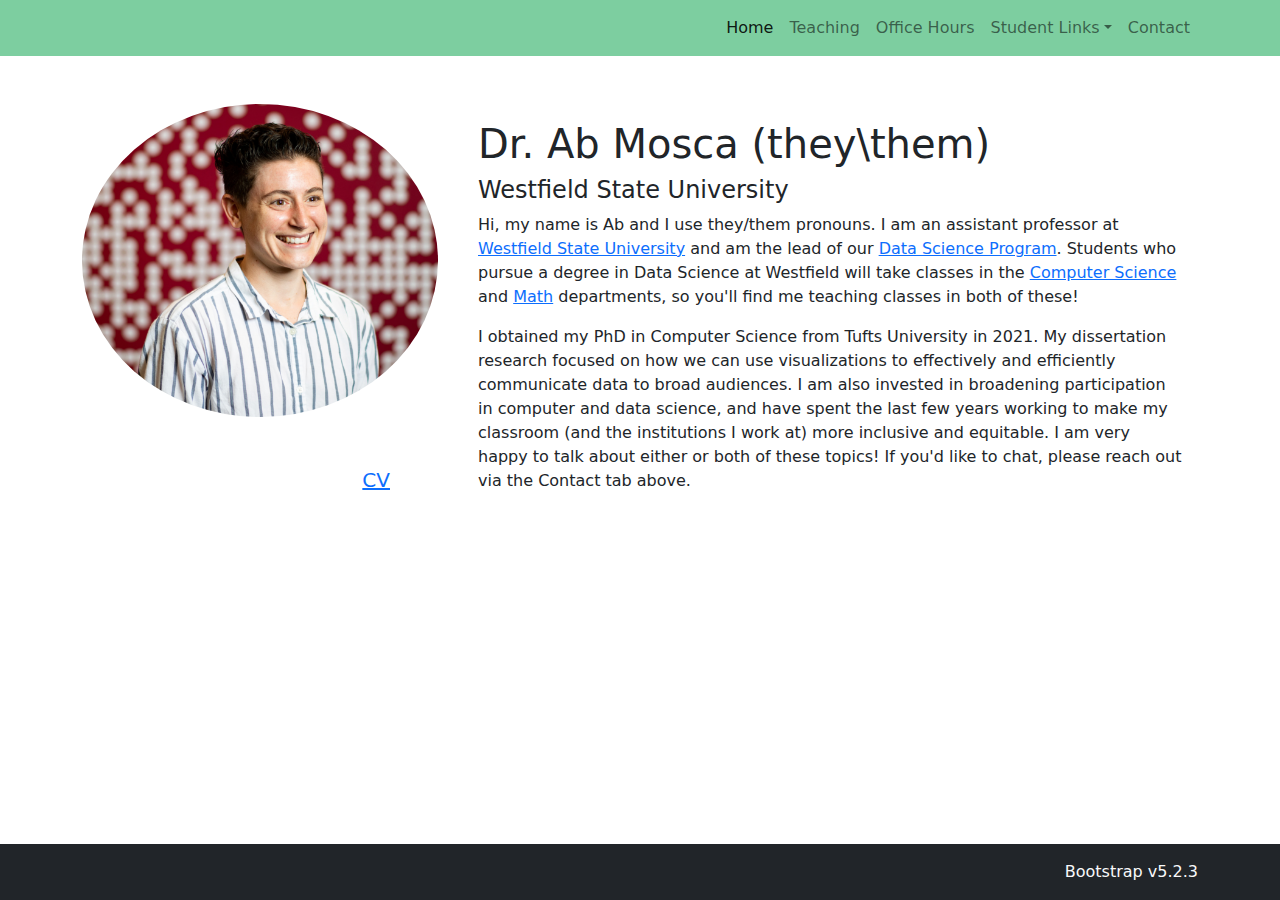
==== index.html @ 7a7a7573 "done" ====
<!DOCTYPE html>
<html lang="en">
<head>
    <meta charset="utf-8" />
    <meta name="viewport" content="width=device-width, initial-scale=1, shrink-to-fit=no" />
    <meta name="description" content="" />
    <meta name="author" content="" />
    <title>A.Mosca</title>
    <!-- Favicon-->
    <!-- <link rel="icon" type="image/x-icon" href="assets/favicon.ico" /> -->
    <!-- Core theme CSS (includes Bootstrap)-->
    <link href="css/styles.css" rel="stylesheet" />
</head>

<body>

<!-- Responsive navbar-->
<nav class="navbar navbar-expand-lg navbar-light bg-primary">
    <div class="container">
        <!-- <a class="navbar-brand" href="#">Home</a>
        <button class="navbar-toggler" type="button" data-bs-toggle="collapse" data-bs-target="#navbarSupportedContent" aria-controls="navbarSupportedContent" aria-expanded="false" aria-label="Toggle navigation"><span class="navbar-toggler-icon"></span></button> -->
        <div class="collapse navbar-collapse" id="navbarSupportedContent">
            <ul class="navbar-nav ms-auto mb-2 mb-lg-0">
                <li class="nav-item"><a class="nav-link active" aria-current="page" href="index.html">Home</a></li>
                <li class="nav-item"><a class="nav-link" href="teaching.html">Teaching</a></li>
                <li class="nav-item"><a class="nav-link" href="office-hours.html">Office Hours</a></li>
                <li class="nav-item dropdown">
                    <a class="nav-link dropdown-toggle" id="navbarDropdown" href="#" role="button" data-bs-toggle="dropdown" aria-expanded="false">Student Links</a>
                    <ul class="dropdown-menu dropdown-menu-end" aria-labelledby="navbarDropdown">
                        <li><a class="dropdown-item" href="#">TBD</a></li>
                    </ul>
                </li>
                <li class="nav-item"><a class="nav-link" href="contact.html">Contact</a></li>
            </ul>
        </div>
    </div>
</nav>


<!-- Page content-->


<div class="container">
    <div class="row mt-5">
        <div class="col-4">
            <img src="assets/mosca.png" class="img-fluid rounded-circle" alt="Ab looking away from the camera and smiling"><br>
            <p class="lead float-end p-5">
                <a href="assets\Mosca_CV.pdf" target="_blank">CV</a>
            </p>
        </div>
        <div class="col">
            <div class="p-3">
                <h1>Dr. Ab Mosca (they\them)</h1>
                <h4>Westfield State University</h4>
                
                <p>Hi, my name is Ab and I use they/them pronouns. I am an assistant professor at <a href="https://www.westfield.ma.edu/" target="_blank">Westfield State University</a> and am the lead of our <a href="https://catalog.westfield.ma.edu/preview_program.php?catoid=37&poid=6262&returnto=1744" target="_blank">Data Science Program</a>. Students who pursue a degree in Data Science at Westfield will take classes in the <a href="https://www.westfield.ma.edu/academics/computer-and-information-science-department" target="_blank">Computer Science</a> and <a href="https://www.westfield.ma.edu/academics/mathematics-department" target="_blank">Math</a> departments, so you'll find me teaching classes in both of these! </p>

                <p>I obtained my PhD in Computer Science from Tufts University in 2021. My dissertation research focused on how we can use visualizations to effectively and efficiently communicate data to broad audiences. I am also invested in broadening participation in computer and data science, and have spent the last few years working to make my classroom (and the institutions I work at) more inclusive and equitable. I am very happy to talk about either or both of these topics! If you'd like to chat, please reach out via the Contact tab above.     
                </p>
            </div>
        </div>
    </div>
</div>

<!-- Footer -->
<footer class="fixed-bottom bg-dark">
    <div class="container">  
        <p class="float-end text-light mt-3">
            Bootstrap v5.2.3
        </p>
    </div>
</footer>


<!-- Bootstrap core JS-->
<script src="https://cdn.jsdelivr.net/npm/bootstrap@5.2.3/dist/js/bootstrap.bundle.min.js"></script>
<!-- Core theme JS-->
<script src="js/scripts.js"></script>

</body>
</html>
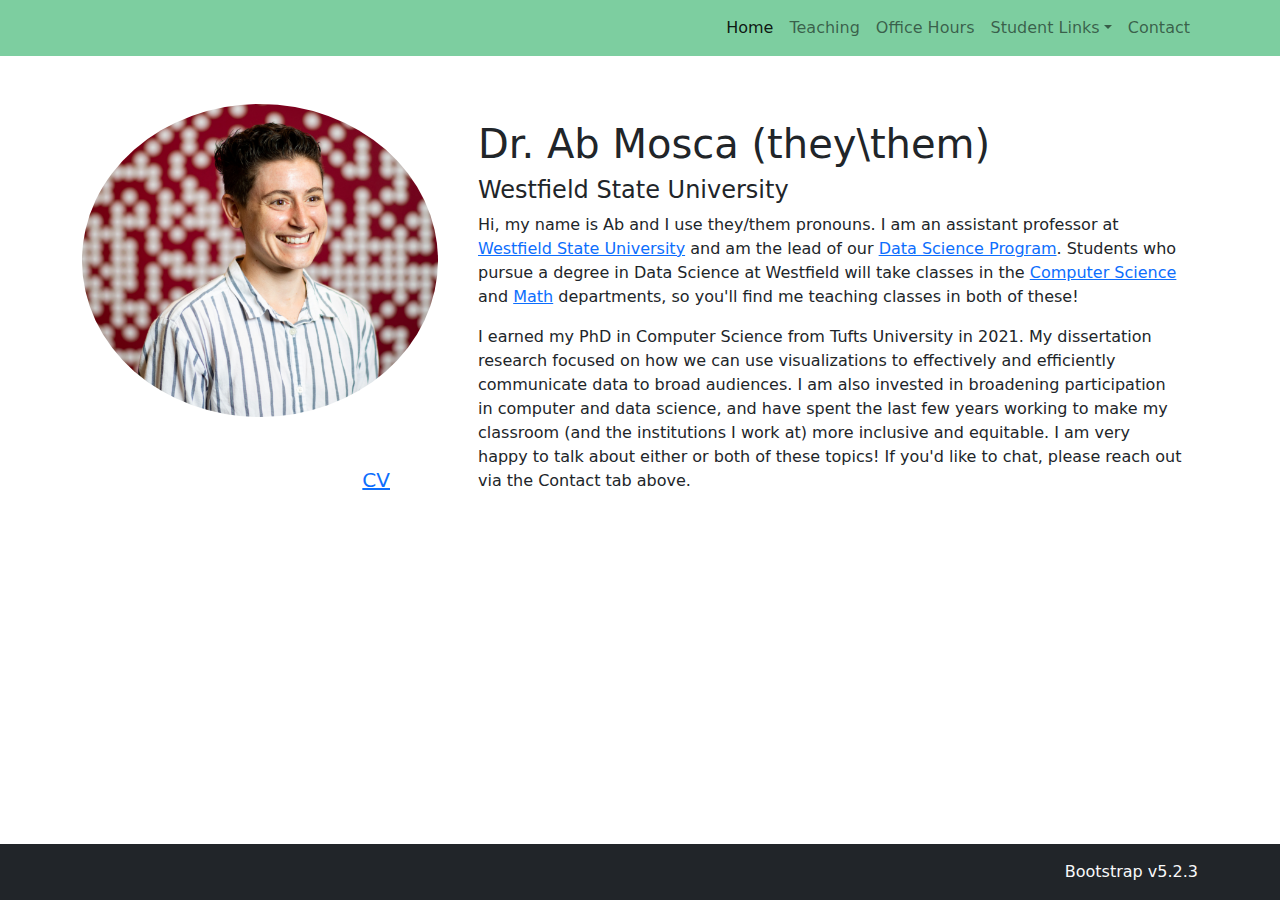
==== commit ab494476: "update" ====
--- a/index.html
+++ b/index.html
@@ -2,7 +2,7 @@
 <html lang="en">
 <head>
     <meta charset="utf-8" />
-    <meta name="viewport" content="width=device-width, initial-scale=1, shrink-to-fit=no" />
+    <meta name="viewport" content="width=device-width, initial-scale=1, shrink-to-fit=yes" />
     <meta name="description" content="" />
     <meta name="author" content="" />
     <title>A.Mosca</title>
@@ -55,7 +55,7 @@
                 
                 <p>Hi, my name is Ab and I use they/them pronouns. I am an assistant professor at <a href="https://www.westfield.ma.edu/" target="_blank">Westfield State University</a> and am the lead of our <a href="https://catalog.westfield.ma.edu/preview_program.php?catoid=37&poid=6262&returnto=1744" target="_blank">Data Science Program</a>. Students who pursue a degree in Data Science at Westfield will take classes in the <a href="https://www.westfield.ma.edu/academics/computer-and-information-science-department" target="_blank">Computer Science</a> and <a href="https://www.westfield.ma.edu/academics/mathematics-department" target="_blank">Math</a> departments, so you'll find me teaching classes in both of these! </p>
 
-                <p>I obtained my PhD in Computer Science from Tufts University in 2021. My dissertation research focused on how we can use visualizations to effectively and efficiently communicate data to broad audiences. I am also invested in broadening participation in computer and data science, and have spent the last few years working to make my classroom (and the institutions I work at) more inclusive and equitable. I am very happy to talk about either or both of these topics! If you'd like to chat, please reach out via the Contact tab above.     
+                <p>I earned my PhD in Computer Science from Tufts University in 2021. My dissertation research focused on how we can use visualizations to effectively and efficiently communicate data to broad audiences. I am also invested in broadening participation in computer and data science, and have spent the last few years working to make my classroom (and the institutions I work at) more inclusive and equitable. I am very happy to talk about either or both of these topics! If you'd like to chat, please reach out via the Contact tab above.     
                 </p>
             </div>
         </div>
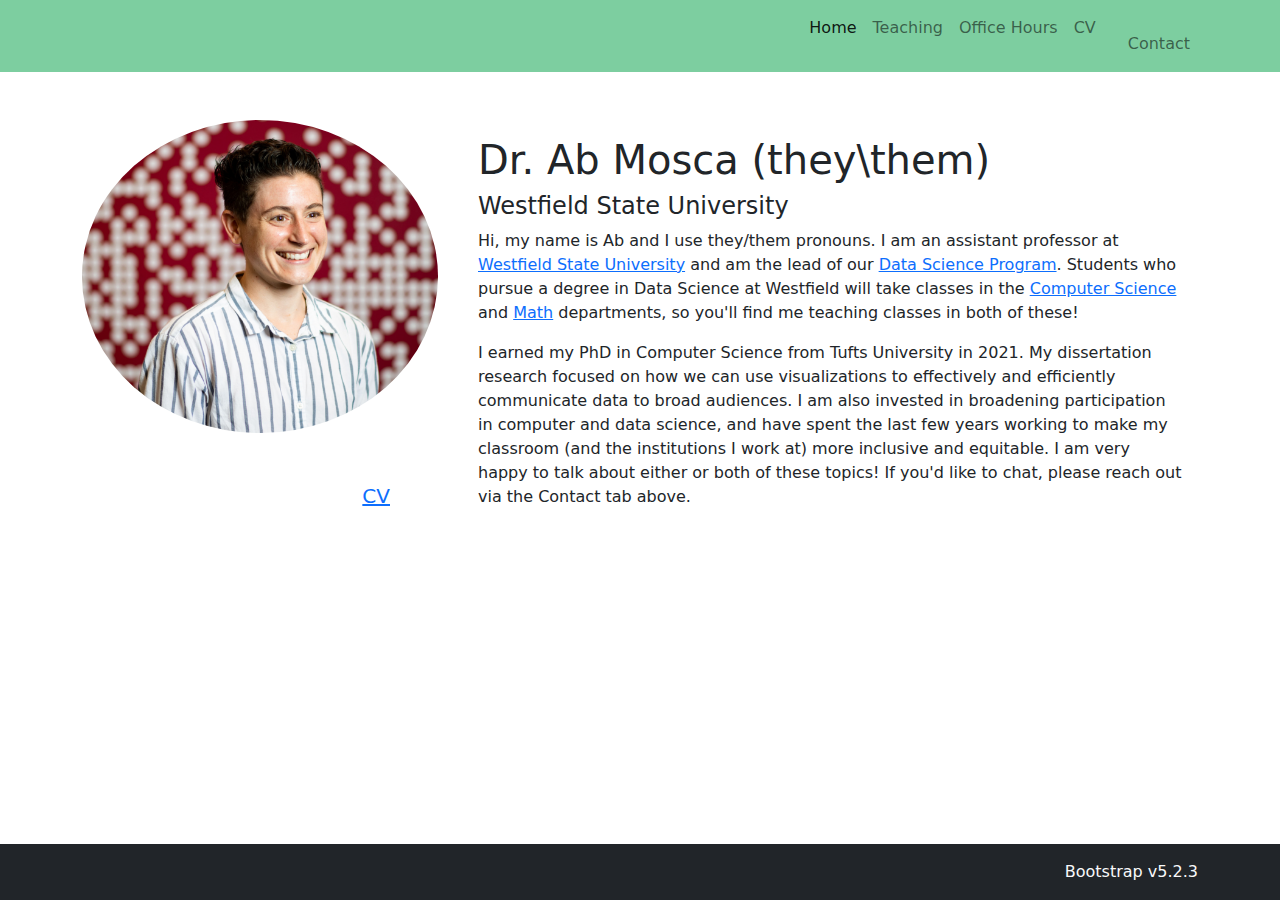
==== commit c88ff79d: "class" ====
--- a/index.html
+++ b/index.html
@@ -17,19 +17,14 @@
 <!-- Responsive navbar-->
 <nav class="navbar navbar-expand-lg navbar-light bg-primary">
     <div class="container">
-        <!-- <a class="navbar-brand" href="#">Home</a>
-        <button class="navbar-toggler" type="button" data-bs-toggle="collapse" data-bs-target="#navbarSupportedContent" aria-controls="navbarSupportedContent" aria-expanded="false" aria-label="Toggle navigation"><span class="navbar-toggler-icon"></span></button> -->
+        <!-- <a class="navbar-brand" href="#">Home</a> -->
+        <button class="navbar-toggler" type="button" data-bs-toggle="collapse" data-bs-target="#navbarSupportedContent" aria-controls="navbarSupportedContent" aria-expanded="false" aria-label="Toggle navigation"><span class="navbar-toggler-icon"></span></button>
         <div class="collapse navbar-collapse" id="navbarSupportedContent">
             <ul class="navbar-nav ms-auto mb-2 mb-lg-0">
                 <li class="nav-item"><a class="nav-link active" aria-current="page" href="index.html">Home</a></li>
                 <li class="nav-item"><a class="nav-link" href="teaching.html">Teaching</a></li>
                 <li class="nav-item"><a class="nav-link" href="office-hours.html">Office Hours</a></li>
-                <li class="nav-item dropdown">
-                    <a class="nav-link dropdown-toggle" id="navbarDropdown" href="#" role="button" data-bs-toggle="dropdown" aria-expanded="false">Student Links</a>
-                    <ul class="dropdown-menu dropdown-menu-end" aria-labelledby="navbarDropdown">
-                        <li><a class="dropdown-item" href="#">TBD</a></li>
-                    </ul>
-                </li>
+                <li class="nav-item "><a class="nav-link" href="assets\Mosca_CV.pdf" target="_blank">CV</li>
                 <li class="nav-item"><a class="nav-link" href="contact.html">Contact</a></li>
             </ul>
         </div>
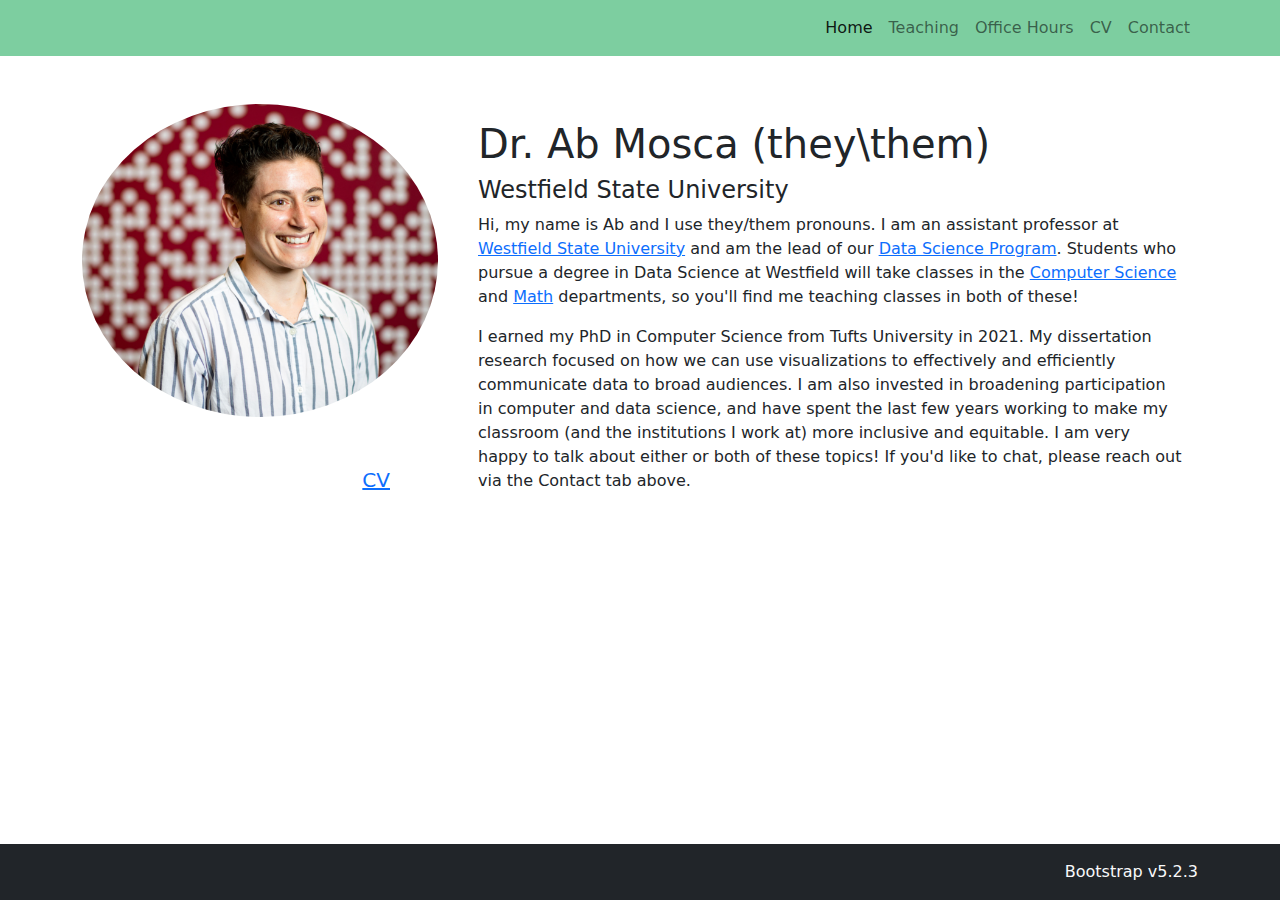
==== commit 3a2f6065: "class" ====
--- a/index.html
+++ b/index.html
@@ -24,7 +24,7 @@
                 <li class="nav-item"><a class="nav-link active" aria-current="page" href="index.html">Home</a></li>
                 <li class="nav-item"><a class="nav-link" href="teaching.html">Teaching</a></li>
                 <li class="nav-item"><a class="nav-link" href="office-hours.html">Office Hours</a></li>
-                <li class="nav-item "><a class="nav-link" href="assets\Mosca_CV.pdf" target="_blank">CV</li>
+                <li class="nav-item "><a class="nav-link" href="assets\Mosca_CV.pdf" target="_blank">CV</a></li>
                 <li class="nav-item"><a class="nav-link" href="contact.html">Contact</a></li>
             </ul>
         </div>
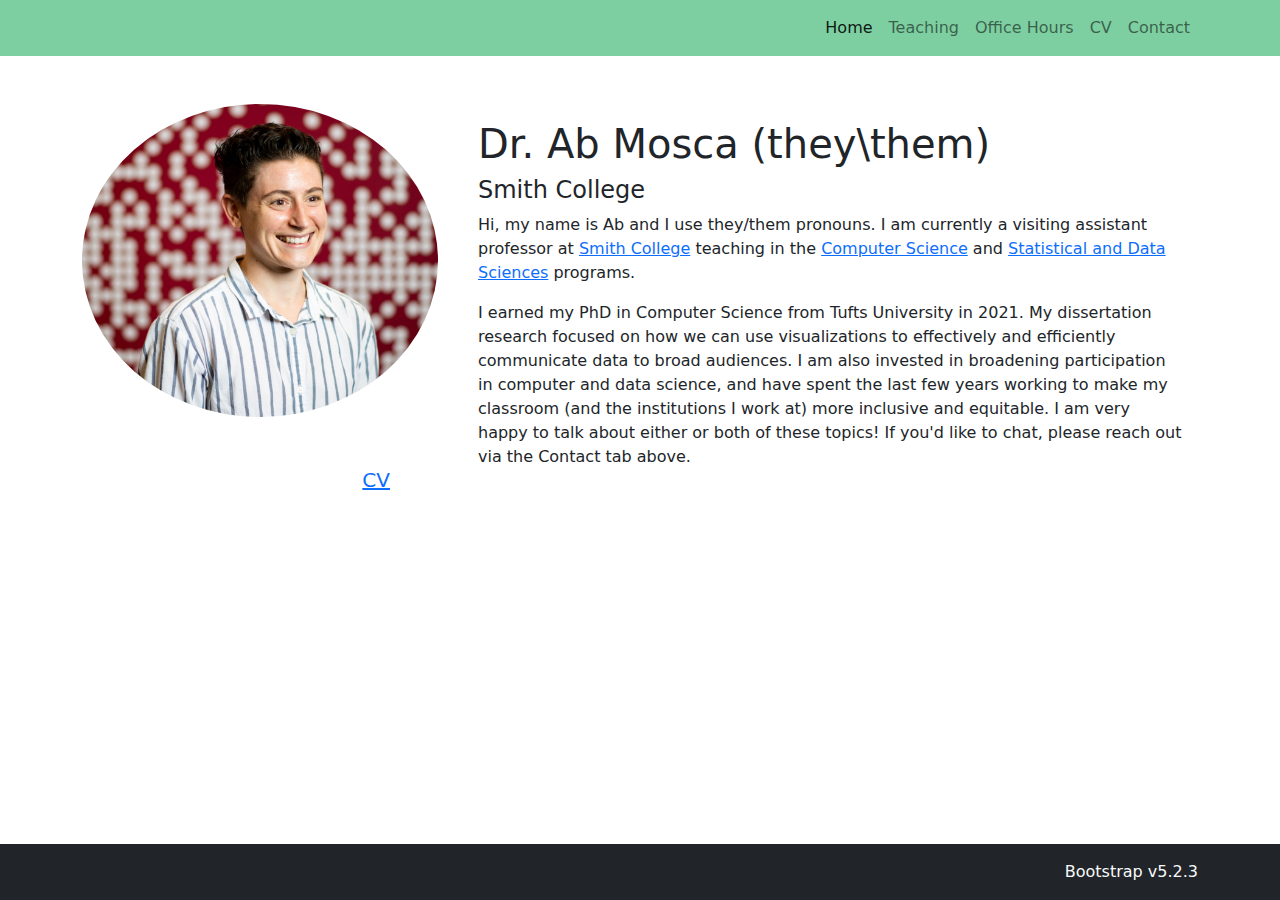
==== commit 91f4e296: "updates" ====
--- a/index.html
+++ b/index.html
@@ -46,9 +46,9 @@
         <div class="col">
             <div class="p-3">
                 <h1>Dr. Ab Mosca (they\them)</h1>
-                <h4>Westfield State University</h4>
+                <h4>Smith College</h4>
                 
-                <p>Hi, my name is Ab and I use they/them pronouns. I am an assistant professor at <a href="https://www.westfield.ma.edu/" target="_blank">Westfield State University</a> and am the lead of our <a href="https://catalog.westfield.ma.edu/preview_program.php?catoid=37&poid=6262&returnto=1744" target="_blank">Data Science Program</a>. Students who pursue a degree in Data Science at Westfield will take classes in the <a href="https://www.westfield.ma.edu/academics/computer-and-information-science-department" target="_blank">Computer Science</a> and <a href="https://www.westfield.ma.edu/academics/mathematics-department" target="_blank">Math</a> departments, so you'll find me teaching classes in both of these! </p>
+                <p>Hi, my name is Ab and I use they/them pronouns. I am currently a visiting assistant professor at <a href="https://www.smith.edu/" target="_blank">Smith College</a> teaching in the <a href="https://www.smith.edu/academics/computer-science" target="_blank">Computer Science</a> and <a href="https://www.smith.edu/academics/statistical-data-sciences" target="_blank">Statistical and Data Sciences</a> programs. </p>
 
                 <p>I earned my PhD in Computer Science from Tufts University in 2021. My dissertation research focused on how we can use visualizations to effectively and efficiently communicate data to broad audiences. I am also invested in broadening participation in computer and data science, and have spent the last few years working to make my classroom (and the institutions I work at) more inclusive and equitable. I am very happy to talk about either or both of these topics! If you'd like to chat, please reach out via the Contact tab above.     
                 </p>
